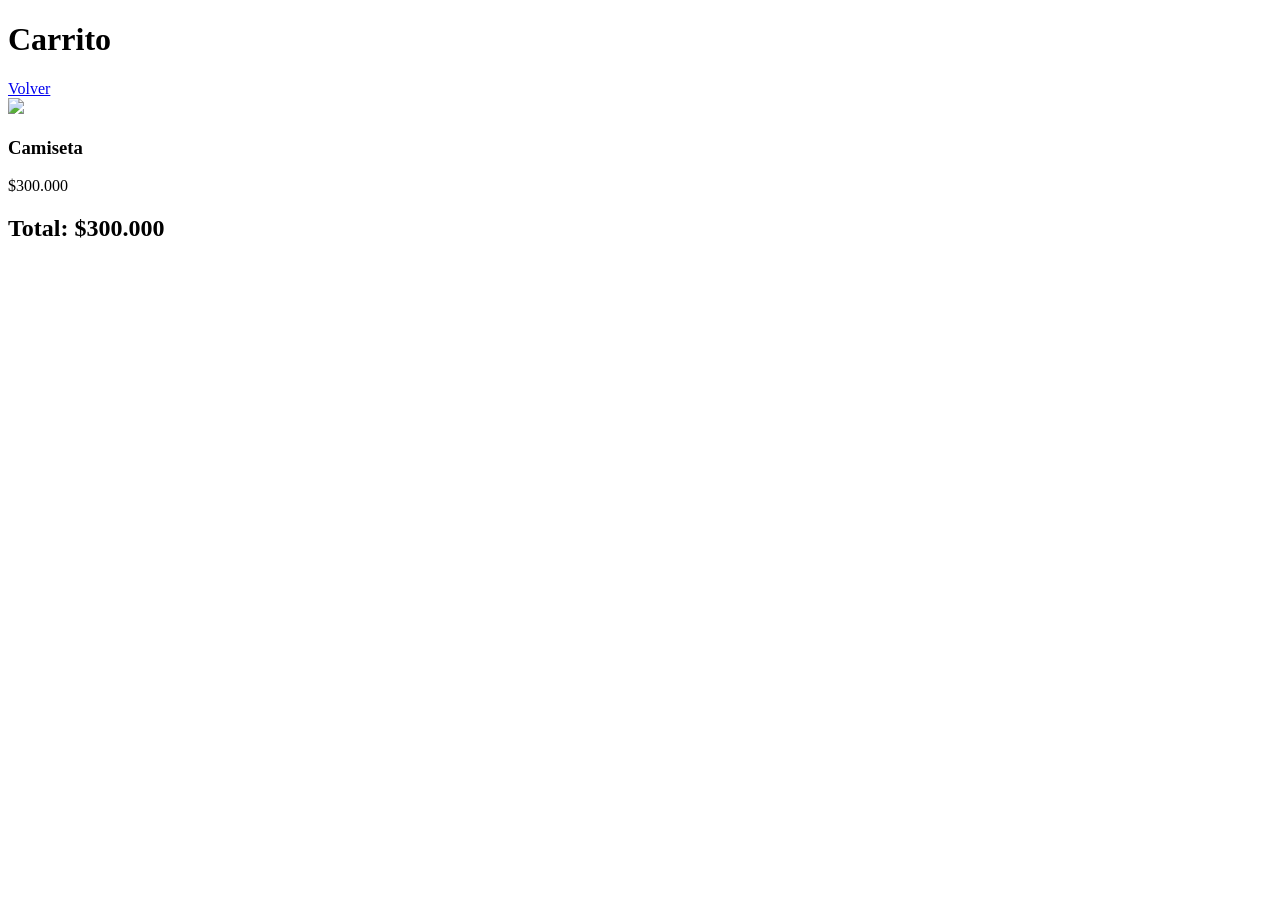
==== carrito.html @ c14bcaaa "feat: :zap: se creo el carrito listo para el funcionamiento" ====
<!DOCTYPE html>
<html lang="es">
<head>
<meta charset="UTF-8">
<title>Carrito</title>

<link rel="stylesheet" href="css/base.css">
<link rel="stylesheet" href="css/layout.css">
<link rel="stylesheet" href="css/components.css">
<link rel="stylesheet" href="css/responsive.css">
</head>

<body>

<header class="main-header">
    <h1 class="logo">Carrito</h1>
    <a href="index.html" class="nav-btn">Volver</a>
</header>

<main>

<section>
<article class="cart-item">
    <div class="cart-img">
        <img src="img/producto2.png">
    </div>
    <div>
        <h3>Camiseta</h3>
        <p class="price">$300.000</p>
    </div>
</article>
</section>

<h2>Total: $300.000</h2>

</main>

</body>
</html>
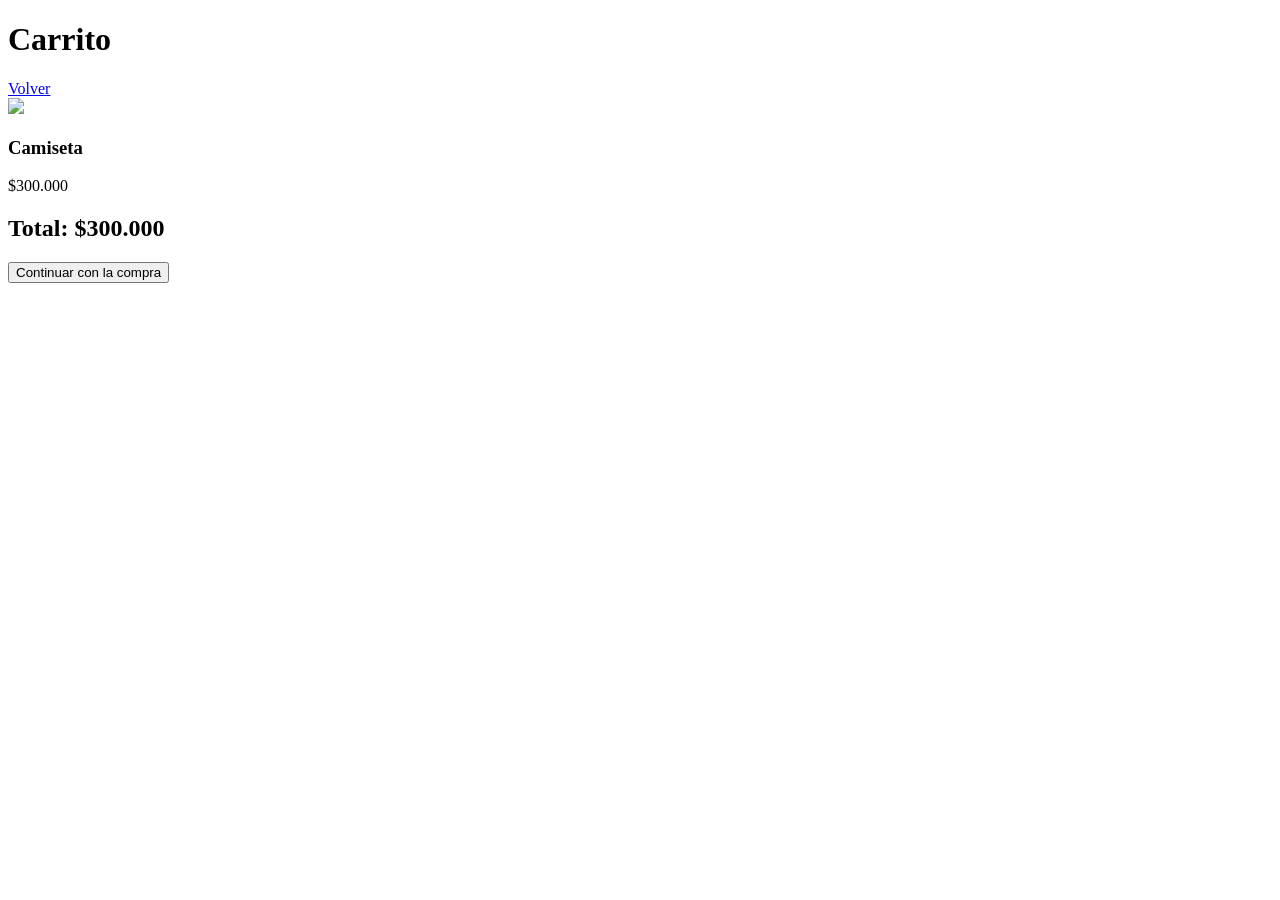
==== commit 8393247f: "feat: :art: se modificaron los htmls y los css para un mejor stylo y se agregaron funciones como el " ====
--- a/carrito.html
+++ b/carrito.html
@@ -24,7 +24,7 @@
     <div class="cart-img">
         <img src="img/producto2.png">
     </div>
-    <div>
+    <div class="cart-info">
         <h3>Camiseta</h3>
         <p class="price">$300.000</p>
     </div>
@@ -33,7 +33,50 @@
 
 <h2>Total: $300.000</h2>
 
+
+<button class="add-btn" onclick="mostrarCheckout()">
+    Continuar con la compra
+</button>
+
+<div id="checkout" style="display:none; margin-top:20px;">
+
+<form id="checkoutForm">
+    <label for="nombre">Nombre</label>
+    <input id="nombre" type="text" placeholder="Tu nombre completo" required>
+
+    <label for="direccion">Dirección</label>
+    <input id="direccion" type="text" placeholder="Dirección de envío" required>
+
+    <label for="tarjeta">Tarjeta</label>
+    <input id="tarjeta" type="text" placeholder="1234 5678 9012 3456" required minlength="16">
+
+    <button type="submit" class="add-btn">Finalizar compra</button>
+</form>
+
+</div>
+
 </main>
+
+
+<script>
+function mostrarCheckout() {
+    document.getElementById("checkout").style.display = "block";
+}
+
+document.getElementById("checkoutForm").addEventListener("submit", function(e) {
+    e.preventDefault();
+
+    const nombre = document.getElementById("nombre").value;
+    const direccion = document.getElementById("direccion").value;
+    const tarjeta = document.getElementById("tarjeta").value;
+
+    console.log({ nombre, direccion, tarjeta });
+
+    alert("Compra realizada con éxito 🎉");
+
+    this.reset();
+});
+</script>
 
 </body>
 </html>
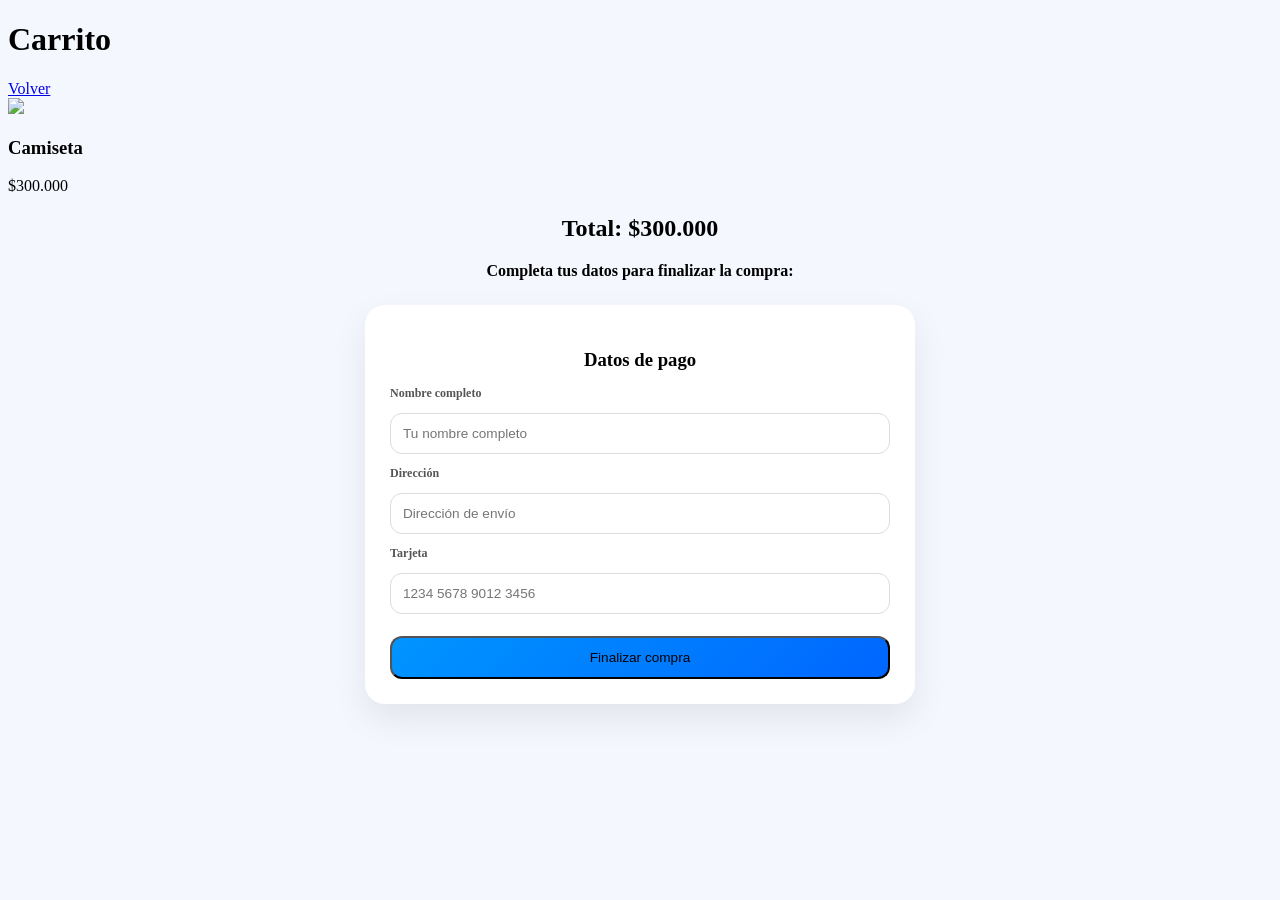
==== commit 4731f671: "feat: :art: se modifico el codigo para arreglar el carrito" ====
--- a/carrito.html
+++ b/carrito.html
@@ -8,6 +8,74 @@
 <link rel="stylesheet" href="css/layout.css">
 <link rel="stylesheet" href="css/components.css">
 <link rel="stylesheet" href="css/responsive.css">
+
+<style>
+/* Fondo */
+body {
+    background: #f5f7ff;
+}
+
+/* Contenedor del formulario */
+.checkout-box {
+    background: white;
+    padding: 25px;
+    border-radius: 20px;
+    margin-top: 25px;
+    max-width: 500px;
+    margin-left: auto;
+    margin-right: auto;
+    box-shadow: 0 15px 35px rgba(0,0,0,0.08);
+}
+
+/* Título */
+.checkout-box h3 {
+    text-align: center;
+    margin-bottom: 15px;
+}
+
+/* Formulario */
+.checkout-box form {
+    display: flex;
+    flex-direction: column;
+    gap: 12px;
+}
+
+/* Labels */
+.checkout-box label {
+    font-size: 0.75rem;
+    font-weight: bold;
+    color: #555;
+}
+
+/* Inputs */
+.checkout-box input {
+    padding: 12px;
+    border-radius: 12px;
+    border: 1px solid #ddd;
+    font-size: 0.85rem;
+}
+
+/* Focus */
+.checkout-box input:focus {
+    border-color: #0095ff;
+    outline: none;
+    box-shadow: 0 0 0 3px rgba(0,149,255,0.2);
+}
+
+/* Botón */
+.checkout-box .add-btn {
+    margin-top: 10px;
+    background: linear-gradient(135deg, #0095ff, #0066ff);
+    padding: 12px;
+    border-radius: 12px;
+    font-size: 0.85rem;
+}
+
+.checkout-box .add-btn:hover {
+    transform: scale(1.03);
+}
+</style>
+
 </head>
 
 <body>
@@ -31,52 +99,33 @@
 </article>
 </section>
 
-<h2>Total: $300.000</h2>
+<h2 style="text-align:center;">Total: $300.000</h2>
 
+<p style="text-align:center;"><strong>Completa tus datos para finalizar la compra:</strong></p>
 
-<button class="add-btn" onclick="mostrarCheckout()">
-    Continuar con la compra
-</button>
+<!-- FORMULARIO MEJORADO -->
+<div class="checkout-box">
 
-<div id="checkout" style="display:none; margin-top:20px;">
+    <h3>Datos de pago</h3>
 
-<form id="checkoutForm">
-    <label for="nombre">Nombre</label>
-    <input id="nombre" type="text" placeholder="Tu nombre completo" required>
+    <form action="gracias.html" method="GET">
+        
+        <label>Nombre completo</label>
+        <input type="text" name="nombre" placeholder="Tu nombre completo" required>
 
-    <label for="direccion">Dirección</label>
-    <input id="direccion" type="text" placeholder="Dirección de envío" required>
+        <label>Dirección</label>
+        <input type="text" name="direccion" placeholder="Dirección de envío" required>
 
-    <label for="tarjeta">Tarjeta</label>
-    <input id="tarjeta" type="text" placeholder="1234 5678 9012 3456" required minlength="16">
+        <label>Tarjeta</label>
+        <input type="text" name="tarjeta" placeholder="1234 5678 9012 3456" required minlength="16">
 
-    <button type="submit" class="add-btn">Finalizar compra</button>
-</form>
+        <button type="submit" class="add-btn">Finalizar compra</button>
+
+    </form>
 
 </div>
 
 </main>
 
-
-<script>
-function mostrarCheckout() {
-    document.getElementById("checkout").style.display = "block";
-}
-
-document.getElementById("checkoutForm").addEventListener("submit", function(e) {
-    e.preventDefault();
-
-    const nombre = document.getElementById("nombre").value;
-    const direccion = document.getElementById("direccion").value;
-    const tarjeta = document.getElementById("tarjeta").value;
-
-    console.log({ nombre, direccion, tarjeta });
-
-    alert("Compra realizada con éxito 🎉");
-
-    this.reset();
-});
-</script>
-
 </body>
 </html>
